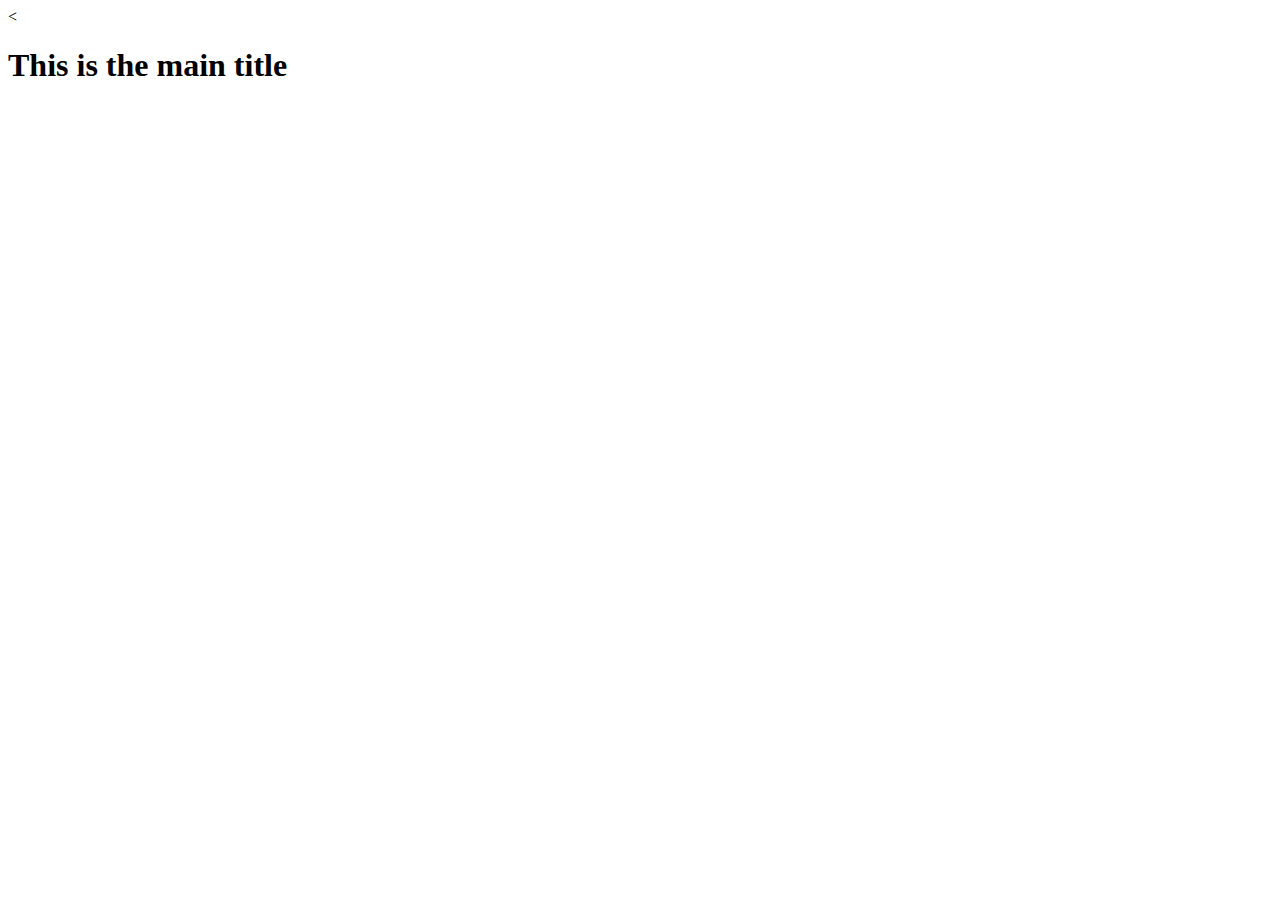
==== index.html @ 6c24d721 "Adding basic HTML" ====
<<!DOCTYPE html>
<html>
<head>
	<meta charset="utf-8">
	<meta name="viewport" content="width=device-width, initial-scale=1">
	<title>Learning in Public</title>
</head>
<body>
	<h1>This is the main title</h1>
</body>
</html>
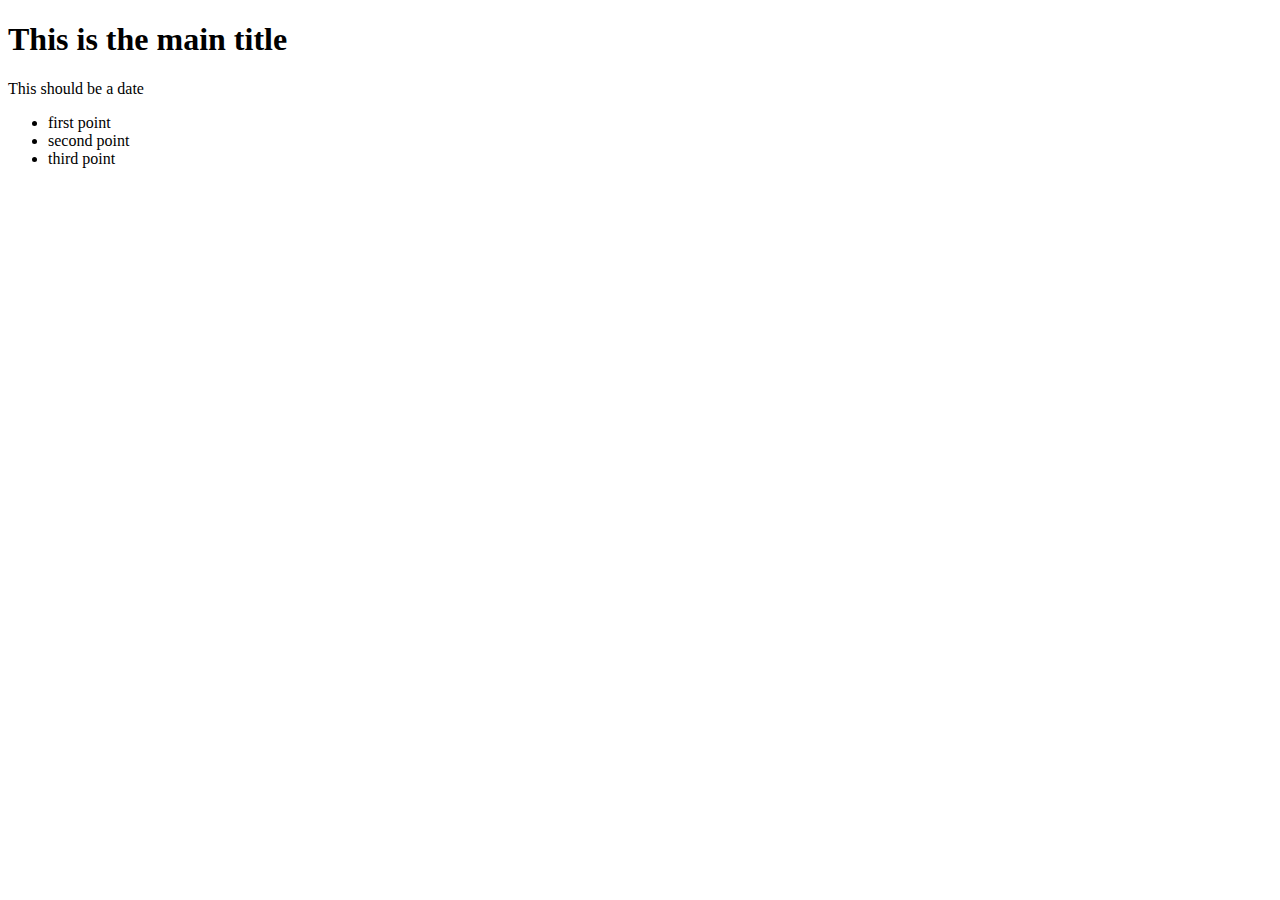
==== commit 42cd18c2: "added basic HTML tags" ====
--- a/index.html
+++ b/index.html
@@ -1,4 +1,4 @@
-<<!DOCTYPE html>
+<!DOCTYPE html>
 <html>
 <head>
 	<meta charset="utf-8">
@@ -6,6 +6,20 @@
 	<title>Learning in Public</title>
 </head>
 <body>
+	<!-- Should add a nav bar at some point -->
+	<!-- Nav Bar will include devlog, finished projects, and about me sections -->
 	<h1>This is the main title</h1>
+	<div>
+		<!-- This should have a border around it -->
+		<p>This should be a date</p>
+		<ul>
+			<li>first point</li>
+			<li>second point</li>
+			<li>third point</li>
+		</ul>
+	</div>
+	<!-- Should add a footer at some point -->
+	<!-- Footer should include links to my socials, i guess -->
+
 </body>
 </html>
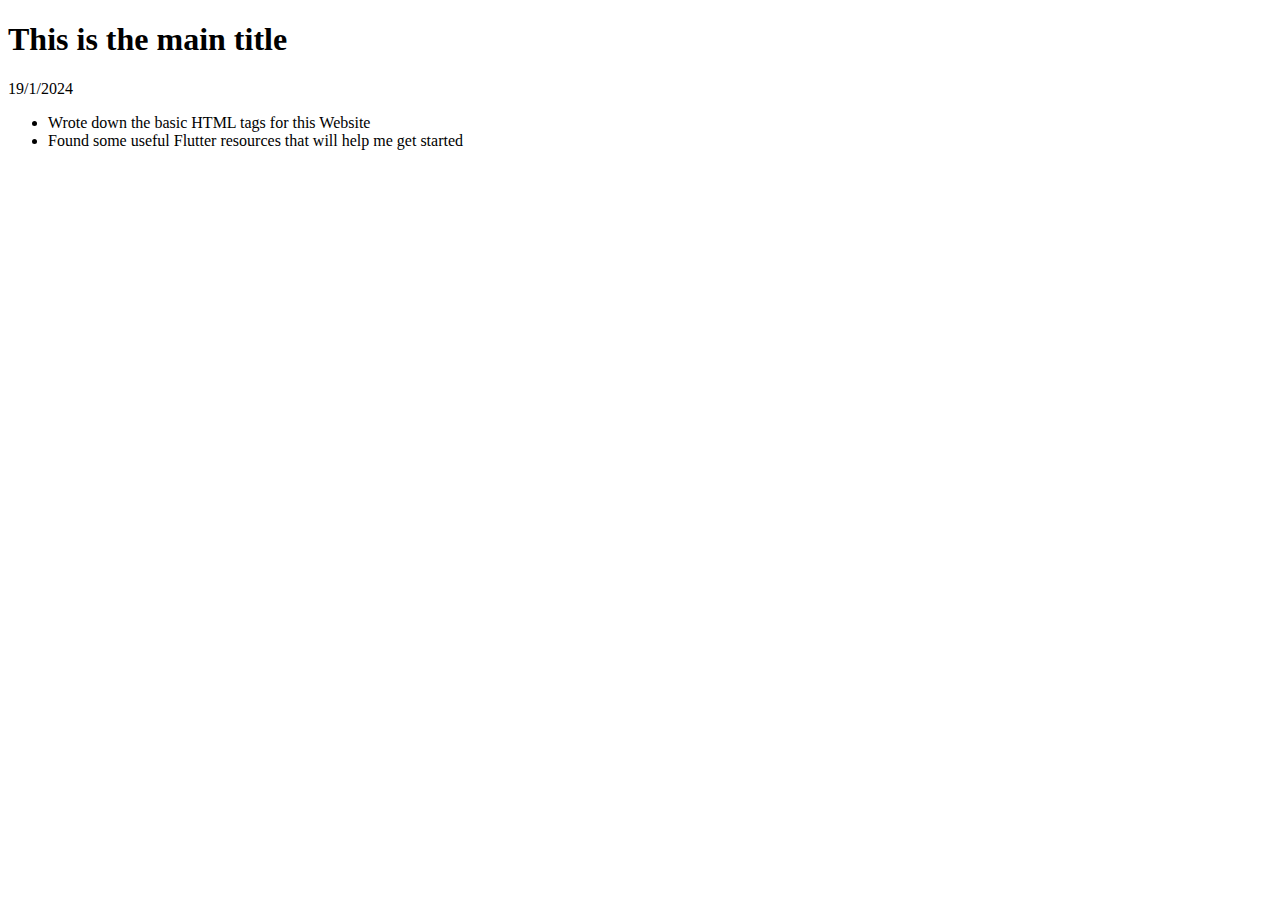
==== commit 9f308bd2: "wrote down my first day" ====
--- a/index.html
+++ b/index.html
@@ -9,13 +9,12 @@
 	<!-- Should add a nav bar at some point -->
 	<!-- Nav Bar will include devlog, finished projects, and about me sections -->
 	<h1>This is the main title</h1>
-	<div>
+	<div class="devlog">
 		<!-- This should have a border around it -->
-		<p>This should be a date</p>
+		<p>19/1/2024</p>
 		<ul>
-			<li>first point</li>
-			<li>second point</li>
-			<li>third point</li>
+			<li>Wrote down the basic HTML tags for this Website</li>
+			<li>Found some useful Flutter resources that will help me get started</li>
 		</ul>
 	</div>
 	<!-- Should add a footer at some point -->
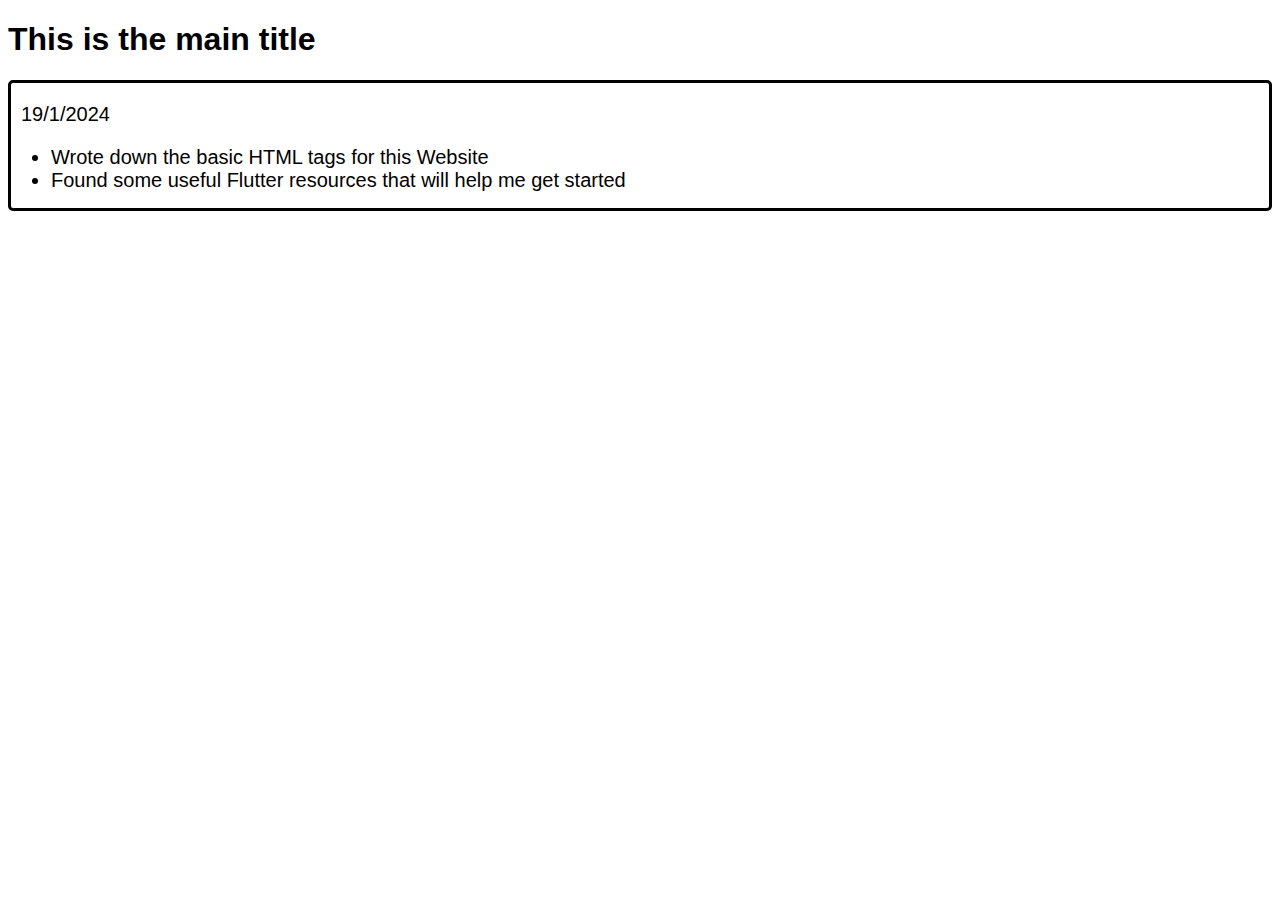
==== commit f12d8432: "added basic CSS styling" ====
--- a/index.html
+++ b/index.html
@@ -3,6 +3,7 @@
 <head>
 	<meta charset="utf-8">
 	<meta name="viewport" content="width=device-width, initial-scale=1">
+	<link rel="stylesheet" href="main.css">
 	<title>Learning in Public</title>
 </head>
 <body>
--- a/main.css
+++ b/main.css
@@ -0,0 +1,17 @@
+body {
+	font-family: sans-serif;, Times;
+}
+
+.devlog {
+	border: 3px solid;
+	border-radius: 5px;
+}
+
+p {
+	padding-left: 10px;
+	font-size: 20px;
+}
+
+li {
+	font-size: 20px;
+}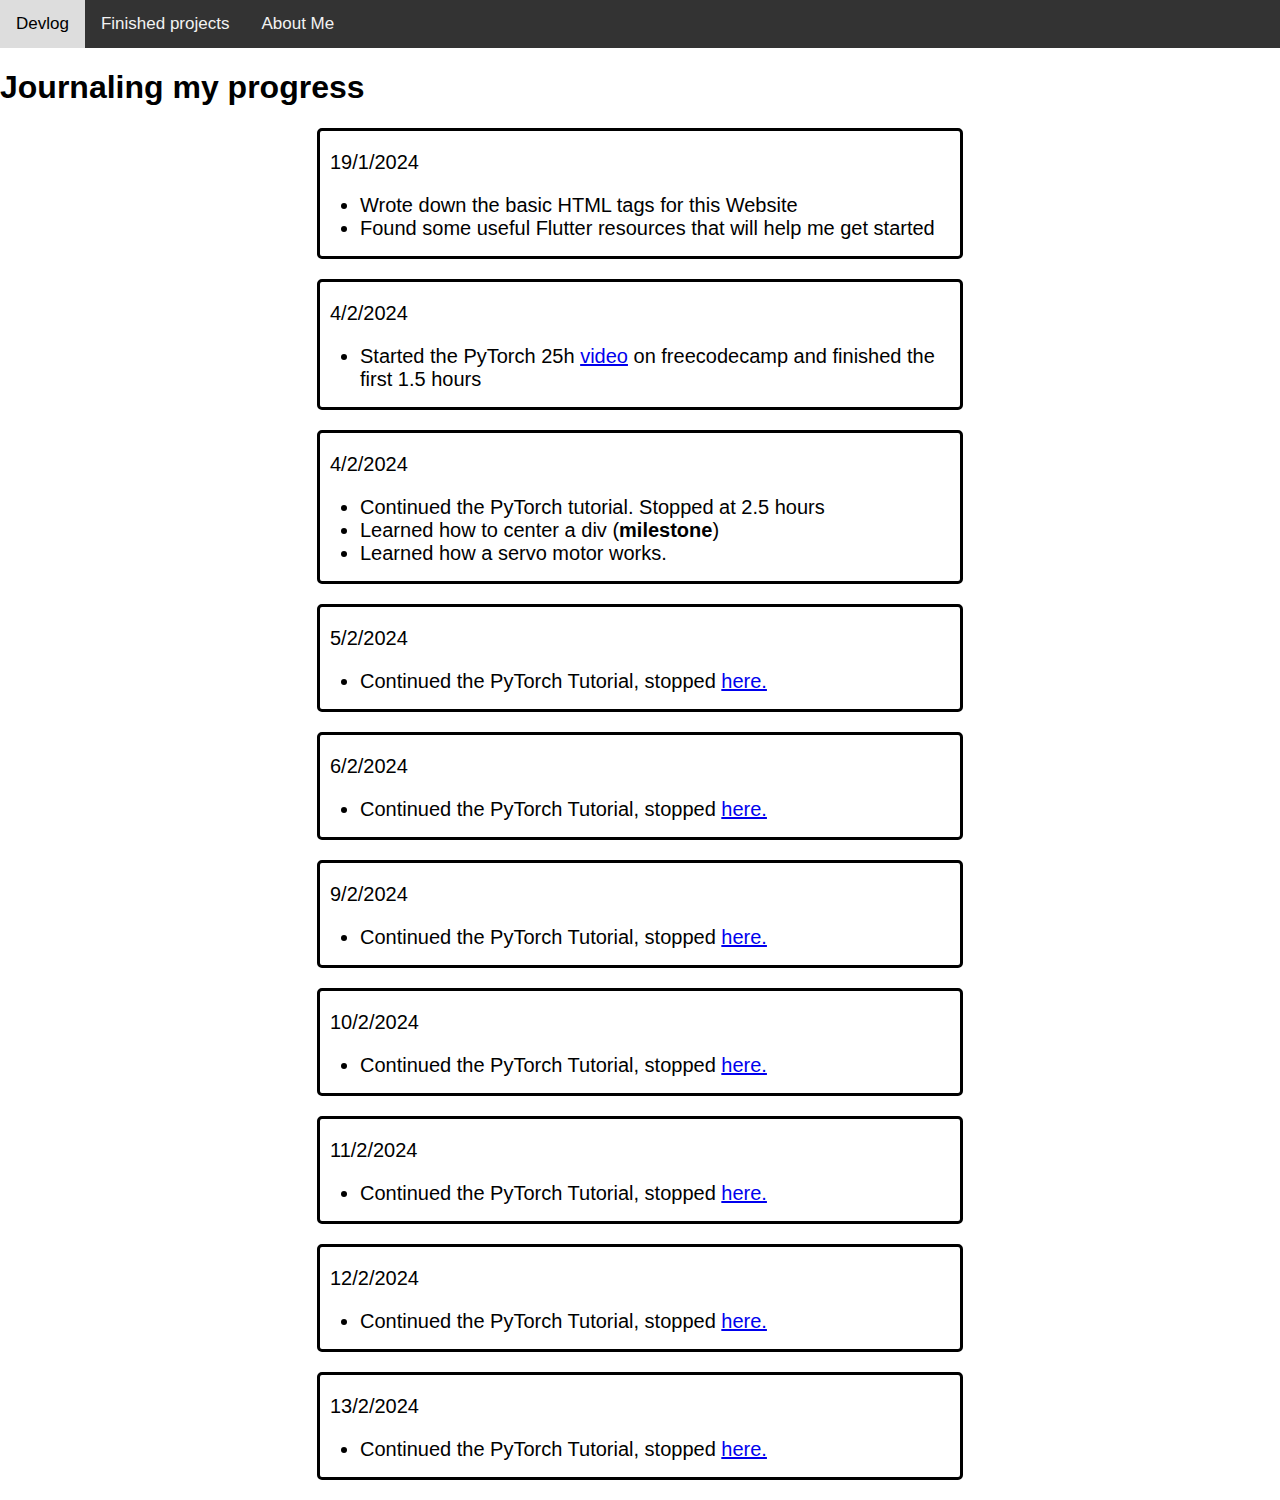
==== commit 476c1a4a: "Added Navbar, plus some changes" ====
--- a/index.html
+++ b/index.html
@@ -7,17 +7,86 @@
 	<title>Learning in Public</title>
 </head>
 <body>
-	<!-- Should add a nav bar at some point -->
-	<!-- Nav Bar will include devlog, finished projects, and about me sections -->
-	<h1>This is the main title</h1>
+	<div class="topnav">
+	  <a href="index.html">Devlog</a>
+	  <a href="finished_projects.html">Finished projects</a>
+	  <a href="about_me.html">About Me</a>
+	</div>
+
+	<h1>Journaling my progress</h1>
 	<div class="devlog">
-		<!-- This should have a border around it -->
 		<p>19/1/2024</p>
 		<ul>
 			<li>Wrote down the basic HTML tags for this Website</li>
 			<li>Found some useful Flutter resources that will help me get started</li>
 		</ul>
 	</div>
+	<div class="devlog">
+		<p>4/2/2024</p>
+		<ul>
+			<li>Started the PyTorch 25h <a href="https://www.youtube.com/watch?v=V_xro1bcAuA&t=5415s">video</a> on freecodecamp and finished the first 1.5 hours</li>
+		</ul>
+	</div>
+
+	<div class="devlog">
+		<p>4/2/2024</p>
+		<ul>
+			<li>Continued the PyTorch tutorial. Stopped at 2.5 hours</li>
+			<li>Learned how to center a div (<b>milestone</b>)</li>
+			<li>Learned how a servo motor works.</li>
+		</ul>
+	</div>
+
+	<div class="devlog">
+		<p>5/2/2024</p>
+		<ul>
+			<li>Continued the PyTorch Tutorial, stopped <a href="https://youtu.be/V_xro1bcAuA?t=5415">here.</a></li>
+		</ul>
+	</div>
+
+	<div class="devlog">
+		<p>6/2/2024</p>
+		<ul>
+			<li>Continued the PyTorch Tutorial, stopped <a href="https://youtu.be/V_xro1bcAuA?t=14688">here.</a></li>
+		</ul>
+	</div>
+
+	<div class="devlog">
+		<p>9/2/2024</p>
+		<ul>
+			<li>Continued the PyTorch Tutorial, stopped <a href="https://youtu.be/V_xro1bcAuA?t=16836">here.</a></li>
+		</ul>
+	</div>
+
+	<div class="devlog">
+		<p>10/2/2024</p>
+		<ul>
+			<li>Continued the PyTorch Tutorial, stopped <a href="https://youtu.be/V_xro1bcAuA?t=19208">here.</a> </li>
+		</ul>
+	</div>
+
+	<div class="devlog">
+		<p>11/2/2024</p>
+		<ul>
+			<li>Continued the PyTorch Tutorial, stopped <a href="https://youtu.be/V_xro1bcAuA?t=21742">here.</a></li>
+		</ul>
+	</div>
+
+	<div class="devlog">
+		<p>12/2/2024</p>
+		<ul>
+			<li>Continued the PyTorch Tutorial, stopped <a href="https://youtu.be/V_xro1bcAuA?t=25479">here.</a></li>
+		</ul>
+	</div>
+
+	<div class="devlog">
+		<p>13/2/2024</p>
+		<ul>
+			<li>Continued the PyTorch Tutorial, stopped <a href="https://youtu.be/V_xro1bcAuA?t=27863">here.</a></li>
+		</ul>
+	</div>
+
+
 	<!-- Should add a footer at some point -->
 	<!-- Footer should include links to my socials, i guess -->
 
--- a/main.css
+++ b/main.css
@@ -1,8 +1,12 @@
 body {
-	font-family: sans-serif;, Times;
+	font-family: sans-serif, Times;
+	margin: 0px;
 }
 
 .devlog {
+	margin: auto;
+	width: 50%;
+	margin-bottom: 20px;
 	border: 3px solid;
 	border-radius: 5px;
 }
@@ -14,4 +18,29 @@
 
 li {
 	font-size: 20px;
+}
+
+/**** NAV BAR *****/
+
+/* Add a black background color to the top navigation */
+.topnav {
+  background-color: #333;
+  overflow: hidden;
+  margin: 0px 0px 20px 0px;
+}
+
+/* Style the links inside the navigation bar */
+.topnav a {
+  float: left;
+  color: #f2f2f2;
+  text-align: center;
+  padding: 14px 16px;
+  text-decoration: none;
+  font-size: 17px;
+}
+
+/* Change the color of links on hover */
+.topnav a:hover {
+  background-color: #ddd;
+  color: black;
 }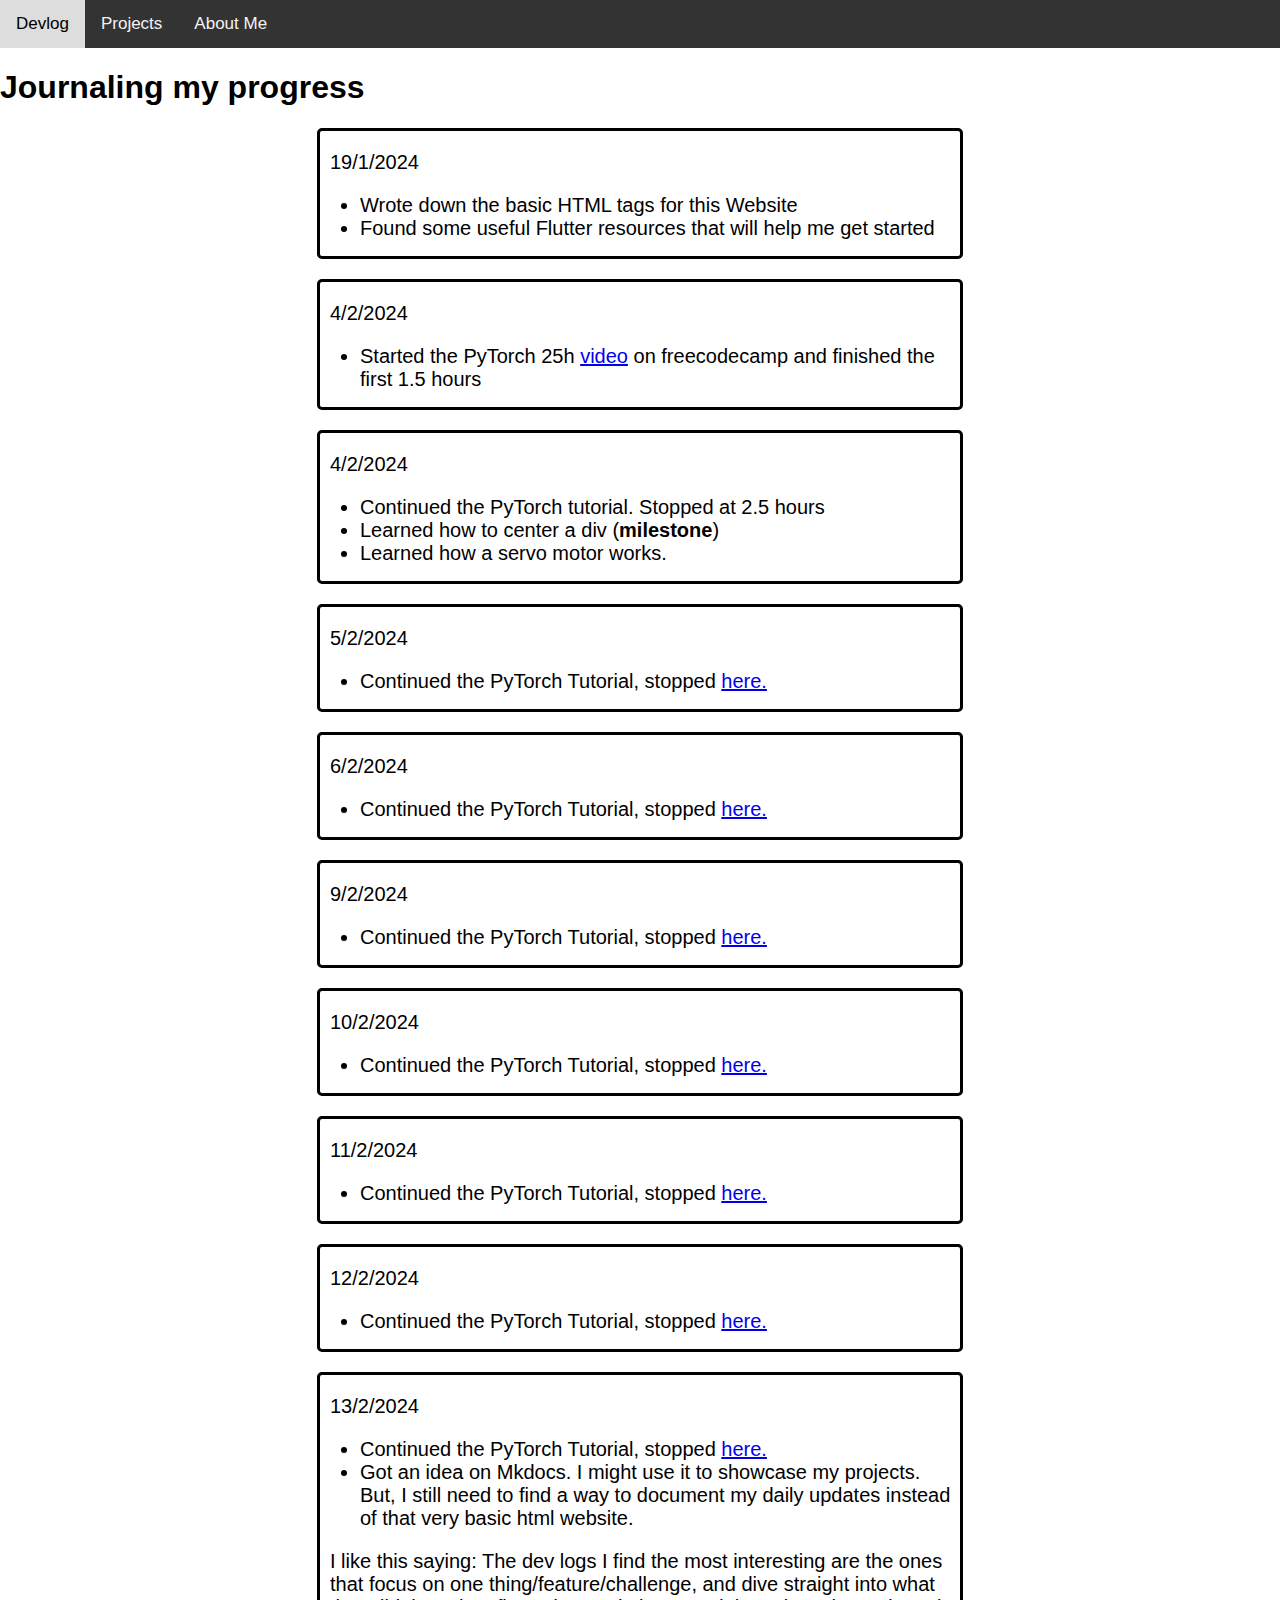
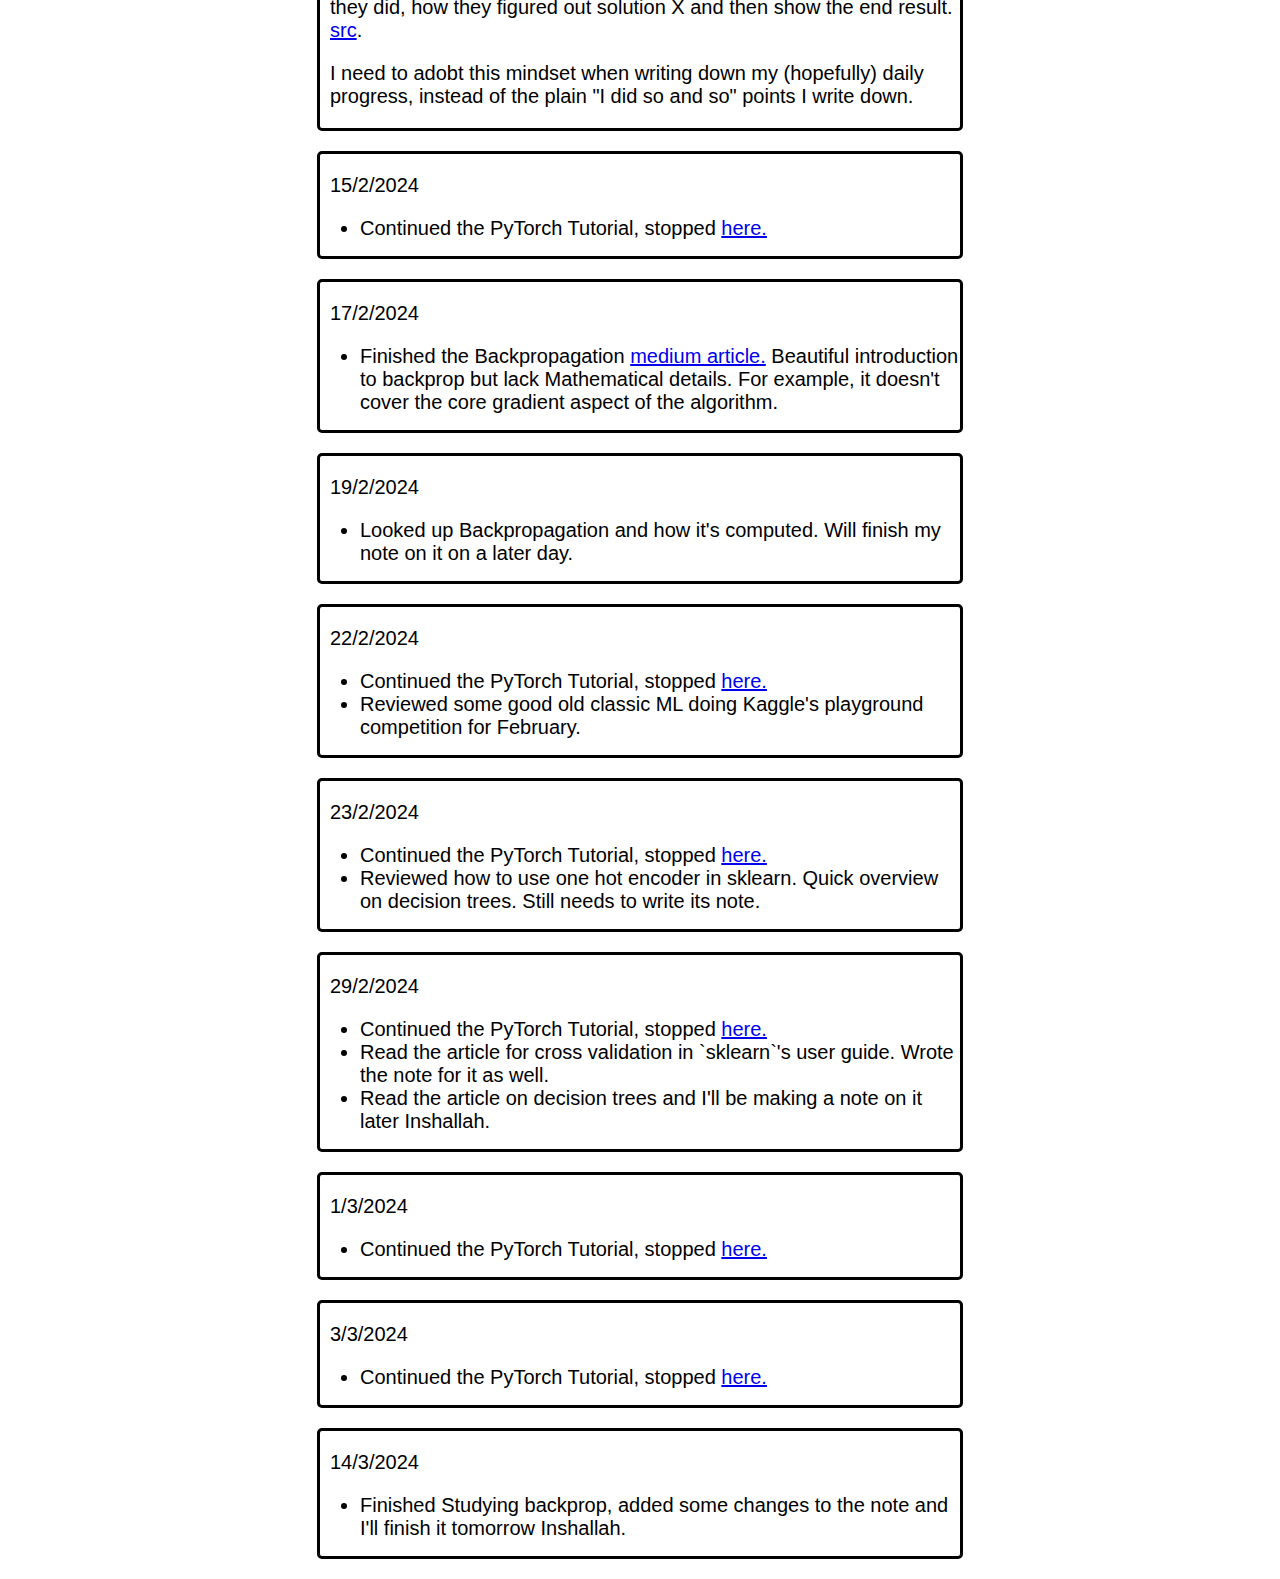
==== commit 93734183: "Added more updates" ====
--- a/index.html
+++ b/index.html
@@ -9,11 +9,12 @@
 <body>
 	<div class="topnav">
 	  <a href="index.html">Devlog</a>
-	  <a href="finished_projects.html">Finished projects</a>
+	  <a href="projects.html">Projects</a>
 	  <a href="about_me.html">About Me</a>
 	</div>
 
 	<h1>Journaling my progress</h1>
+
 	<div class="devlog">
 		<p>19/1/2024</p>
 		<ul>
@@ -83,8 +84,84 @@
 		<p>13/2/2024</p>
 		<ul>
 			<li>Continued the PyTorch Tutorial, stopped <a href="https://youtu.be/V_xro1bcAuA?t=27863">here.</a></li>
+			<li>Got an idea on Mkdocs. I might use it to showcase my projects. But, I still need to find a way to document my daily updates instead of that very basic html website.</li>
+		</ul>
+		<p>I like this saying: The dev logs I find the most interesting are the ones that focus on one thing/feature/challenge, and dive straight into what they did, how they figured out solution X and then show the end result. <a href="https://www.reddit.com/r/gamedev/comments/tdoarq/comment/i0ktrhs/?utm_source=share&utm_medium=web3x&utm_name=web3xcss&utm_term=1&utm_content=share_button">src</a>.</p>
+		<p> I need to adobt this mindset when writing down my (hopefully) daily progress, instead of the plain "I did so and so" points I write down.</p>
+	</div>
+
+	<div class="devlog">
+		<p>15/2/2024</p>
+		<ul>
+			<li>Continued the PyTorch Tutorial, stopped <a href="https://youtu.be/V_xro1bcAuA?t=27863">here.</a></li>
 		</ul>
 	</div>
+
+	<div class="devlog">
+		<p>17/2/2024</p>
+		<ul>
+			<li>Finished the Backpropagation <a href="https://towardsdatascience.com/understanding-backpropagation-algorithm-7bb3aa2f95fd">medium article.<a> Beautiful introduction to backprop but lack Mathematical details. For example, it doesn't cover the core gradient aspect of the algorithm.</li>
+		</ul>
+	</div>
+
+	<div class="devlog">
+		<p>19/2/2024</p>
+		<ul>
+			<li> Looked up Backpropagation and how it's computed. Will finish my note on it on a later day.</li>
+		</ul>
+	</div>
+
+	<div class="devlog">
+		<p>22/2/2024</p>
+		<ul>
+			<li>Continued the PyTorch Tutorial, stopped <a href="https://youtu.be/V_xro1bcAuA?t=37691">here.</a></li>
+			<li>Reviewed some good old classic ML doing Kaggle's playground competition for February. </li>
+		</ul>
+	</div>
+
+	<div class="devlog">
+		<p>23/2/2024</p>
+		<ul>
+			<li>Continued the PyTorch Tutorial, stopped <a href="https://youtu.be/V_xro1bcAuA?t=42685">here.</a></li>
+			<li>Reviewed how to use one hot encoder in sklearn. Quick overview on decision trees. Still needs to write its note.</li>
+		</ul>
+	</div>
+
+	<div class="devlog">
+		<p>29/2/2024</p>
+		<ul>
+			<li>Continued the PyTorch Tutorial, stopped <a href="https://youtu.be/V_xro1bcAuA?t=45290">here.</a></li>
+			<li>Read the article for cross validation in `sklearn`'s user guide. Wrote the note for it as well.</li>
+			<li>Read the article on decision trees and I'll be making a note on it later Inshallah.</li>
+		</ul>
+	</div>
+
+	<div class="devlog">
+		<p>1/3/2024</p>
+		<ul>
+			<li>Continued the PyTorch Tutorial, stopped <a href="https://youtu.be/V_xro1bcAuA?t=49947">here.</a></li>
+		</ul>
+	</div>
+
+	<div class="devlog">
+		<p>3/3/2024</p>
+		<ul>
+			<li>Continued the PyTorch Tutorial, stopped <a href="https://youtu.be/V_xro1bcAuA?t=53529">here.</a></li>
+		</ul>
+	</div>
+
+	<div class="devlog">
+		<p>14/3/2024</p>
+		<ul>
+			<li>Finished Studying backprop, added some changes to the note and I'll finish it tomorrow Inshallah.</li>
+		</ul>
+	</div>
+
+
+
+
+
+
 
 
 	<!-- Should add a footer at some point -->
